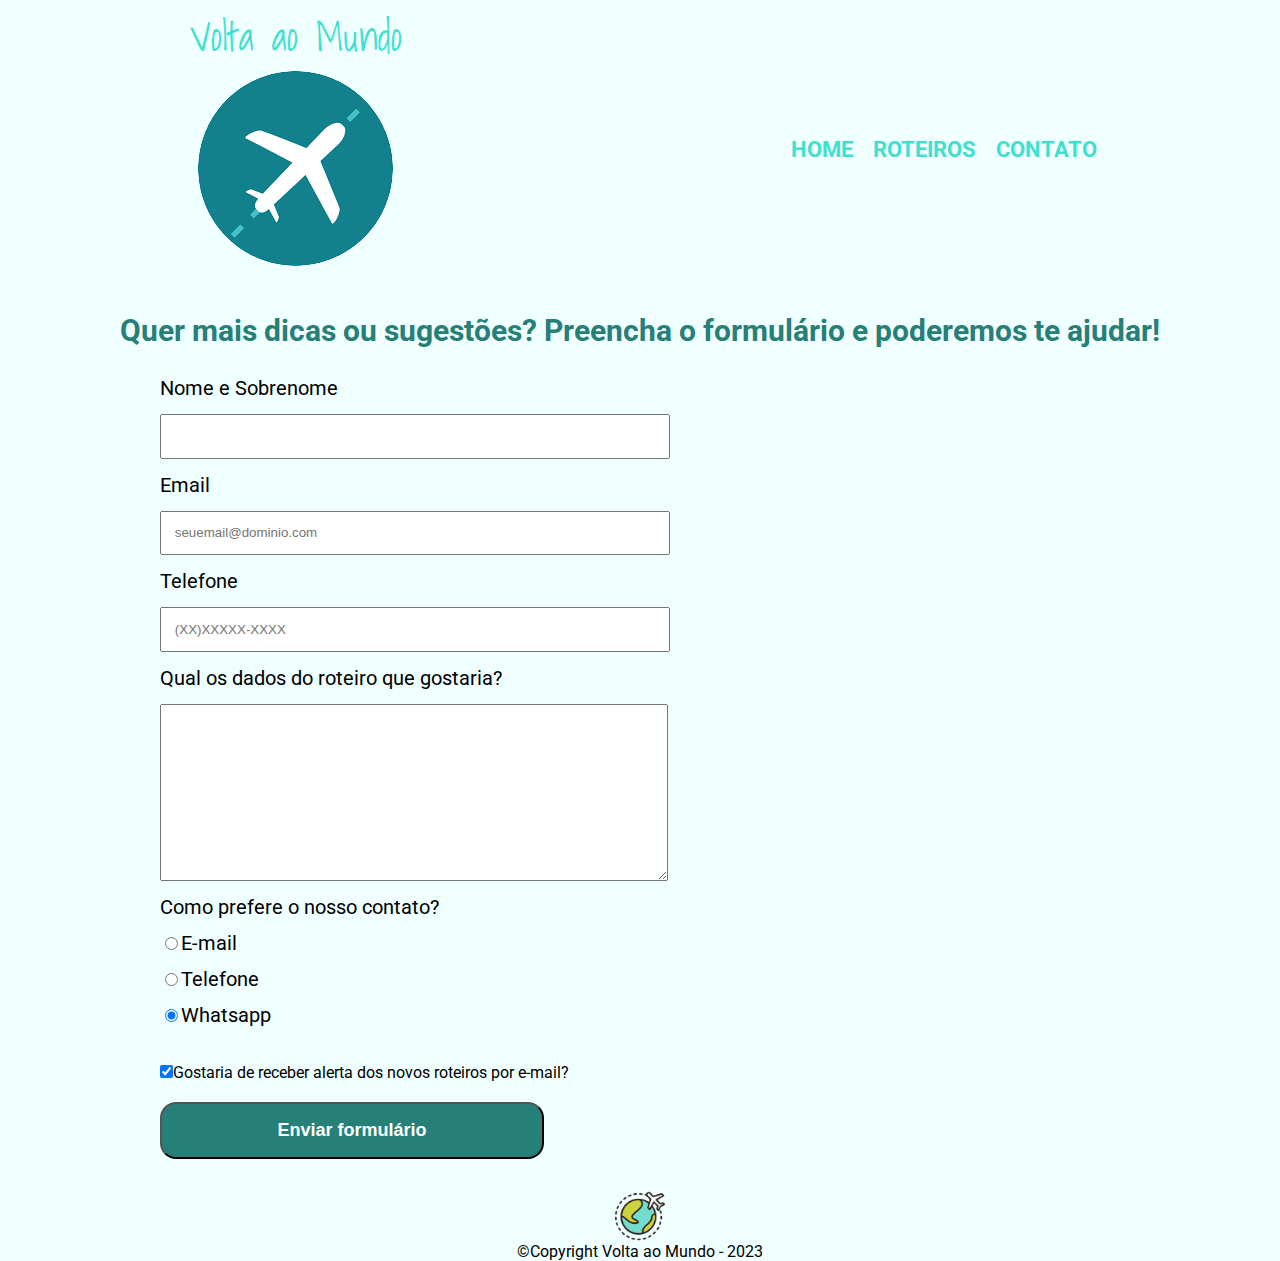
==== contato.html @ 5bab144e "Creation of itineraries and contact" ====
<!DOCTYPE html>
<html lang="pt-br">
<head>
    <meta charset="UTF-8">
    <meta http-equiv="X-UA-Compatible" content="IE=edge">
    <meta name="viewport" content="width=device-width, initial-scale=1.0">
    <title>Contato - Volta ao Mundo</title>

    <link rel="stylesheet" href="./assets/css/reset.css">
    <link rel="stylesheet" href="./assets/css/contato.css">

    <link rel="preconnect" href="https://fonts.googleapis.com">
    <link rel="preconnect" href="https://fonts.gstatic.com" crossorigin>
    <link href="https://fonts.googleapis.com/css2?family=Roboto:wght@300;400;500;700&family=Shadows+Into+Light&display=swap" rel="stylesheet">
</head>
<body>
    <header>
        <div class="content">
            <div header-logo>
                <h1 class="header-title">Volta ao Mundo</h1>
                <img src="./assets/img/header.png" alt="Imagem de avião" class="header-image">
            </div>

            <ul class="header-menu">
                <li class="header-item"><a href="./index.html" class="header-link">Home</a></li>
                <li class="header-item"><a href="./roteiros.html" class="header-link">Roteiros</a></li>
                <li class="header-item"><a href="./contato.html" class="header-link">Contato</a></li>
            </ul>
        </div>
    </header>

    <main>
        <h2 class="form-title">Quer mais dicas ou sugestões? Preencha o formulário e poderemos te ajudar!</h2>
        <form class="form">
            <label for="name" class="form-label-text">Nome e Sobrenome</label>
            <input type="text" id="name" class="form-text" required>

            <label for="email" class="form-label-text">Email</label>
            <input type="email" id="email" class="form-text" placeholder="seuemail@dominio.com" required>

            <label for="phone" class="form-label-text">Telefone</label>
            <input type="tel" id="phone" class="form-text" placeholder="(XX)XXXXX-XXXX" required>

            <label for="message" class="form-label-text">Qual os dados do roteiro que gostaria?</label>
            <textarea name="message" id="message" cols="30" rows="10" class="form-message" required></textarea>

            <fieldset class="form-radio">

                <legend class="form-radio-title">Como prefere o nosso contato?</legend>

                <label for="radio-email" class="form-label-radio"><input type="radio" name="contact" value="email" id="radio-email" class="form-radio-option">E-mail</label>
                
                <label for="radio-phone" class="form-label-radio"><input type="radio" name="contact" value="phone" id="radio-phone" class="form-radio-option">Telefone</label>
                
                <label for="radio-whatsapp" class="form-label-radio"><input type="radio" name="contact" value="whatsapp" id="radio-whatsapp" class="form-radio-option" checked>Whatsapp</label>
                
            </fieldset>

            <label class="form-label-check"><input type="checkbox" class="form-check" checked>Gostaria de receber alerta dos novos roteiros por e-mail?</label>

            <input type="submit" value="Enviar formulário" class="form-buttom">
        </form>
    </main>

    <footer class="footer">
        <img src="./assets/img/rodape.png" alt="ícone de avião" class="footer-image">
        <p class="footer-text">&copy;Copyright Volta ao Mundo - 2023</p>
    </footer>
</body>
</html>
---- assets/css/contato.css ----
body{
    background-color: azure;
    font-family: 'Roboto', sans-serif;
    text-align: center;
}

.content{
    display: flex;
    justify-content: space-around;
    align-items: center;

    height: 300px;
}

/* header */

.header-title{
    font-family: 'Shadows Into Light', cursive;
    font-size: 40px;
    color: turquoise;
}

.header-item{
    display: inline;
    margin-left: 1rem;
}

.header-link{
    color: turquoise;
    font-size: 22px;
    font-weight: 700;
    text-decoration:none;
    text-transform: uppercase;  
}

.header-link:hover{
    color: #278077;
    text-decoration: underline;
}

/* main */

.form-title{
    font-size: 30px;
    font-weight: 700;
    margin: 1rem 0; 

    color: #278077;
}

.form{
    margin: 2rem 10rem;
    display: flex;
    flex-direction: column;

    align-items: flex-start;
}

.form-label-text, .form-radio-title, .form-label-radio{
    font-size: 20px;
    margin-bottom: 1rem;
    
}

.form-text, .form-message{
    margin-bottom: 1rem;

    padding: 0.8rem;
    width: 50%;
}

.form-radio{
    display: flex;
    flex-direction: column;

    align-items: flex-start;
}

.form-check{
    margin: 1.5rem 0;
}

.form-buttom{
    width: 40%;

    padding: 1rem 0;

    background-color:#278077;

    font-weight: bold;
    font-size: 18px;
    color: white;

    border-radius: 1rem;

    transition: 1s all;

    cursor: pointer;
}

.form-buttom:hover{
    background-color: #055950;

    transform: scale(1.05);
    
}
/* rodape */

.footer-image{
    width: 50px;
}
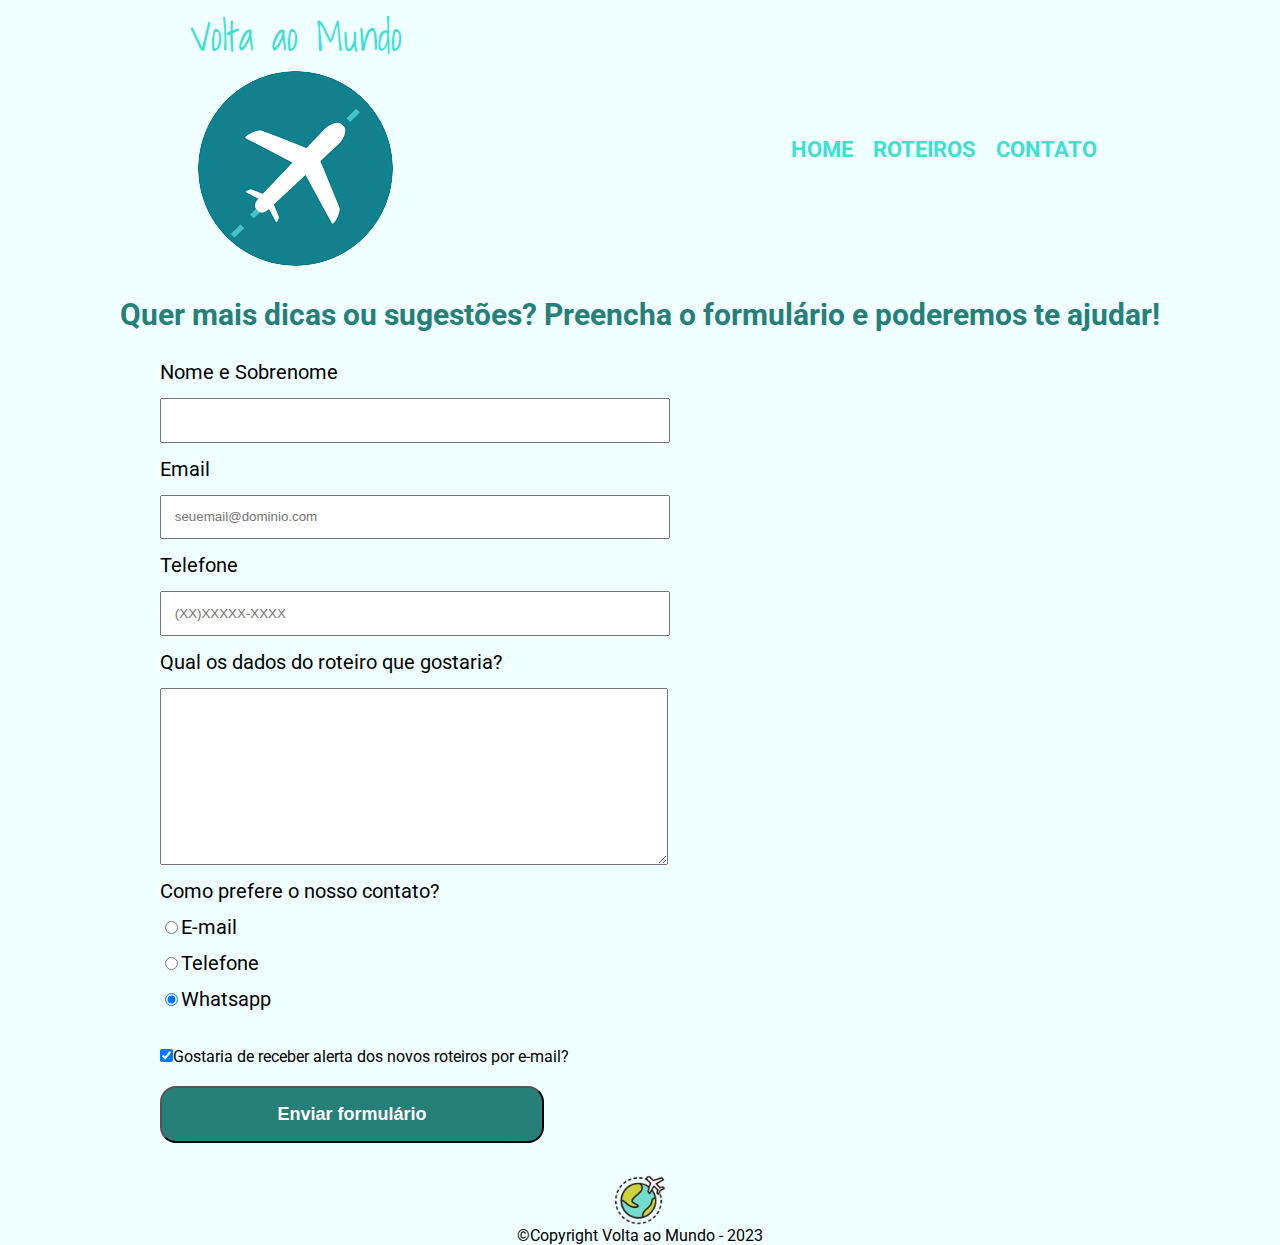
==== commit 770c08d7: "add media queries" ====
--- a/contato.html
+++ b/contato.html
@@ -15,7 +15,7 @@
 </head>
 <body>
     <header>
-        <div class="content">
+        <div class="header-content">
             <div header-logo>
                 <h1 class="header-title">Volta ao Mundo</h1>
                 <img src="./assets/img/header.png" alt="Imagem de avião" class="header-image">
--- a/assets/css/contato.css
+++ b/assets/css/contato.css
@@ -4,15 +4,16 @@
     text-align: center;
 }
 
-.content{
+
+/* header */
+
+.header-content{
     display: flex;
     justify-content: space-around;
     align-items: center;
+    margin-top: 1rem;
 
-    height: 300px;
 }
-
-/* header */
 
 .header-title{
     font-family: 'Shadows Into Light', cursive;
@@ -108,4 +109,26 @@
 
 .footer-image{
     width: 50px;
+}
+
+@media screen and (max-width:1060px){
+    .header-content{
+        flex-direction: column;
+        margin-bottom: 1rem;
+    }
+
+    .form{
+        margin: 1rem;
+        align-items: center;
+    }
+
+    .form-text, .form-message{
+        width: 90%;
+    }
+
+    .form-buttom{
+        width: 50%;
+        margin-top: 1rem;
+    }
+
 }